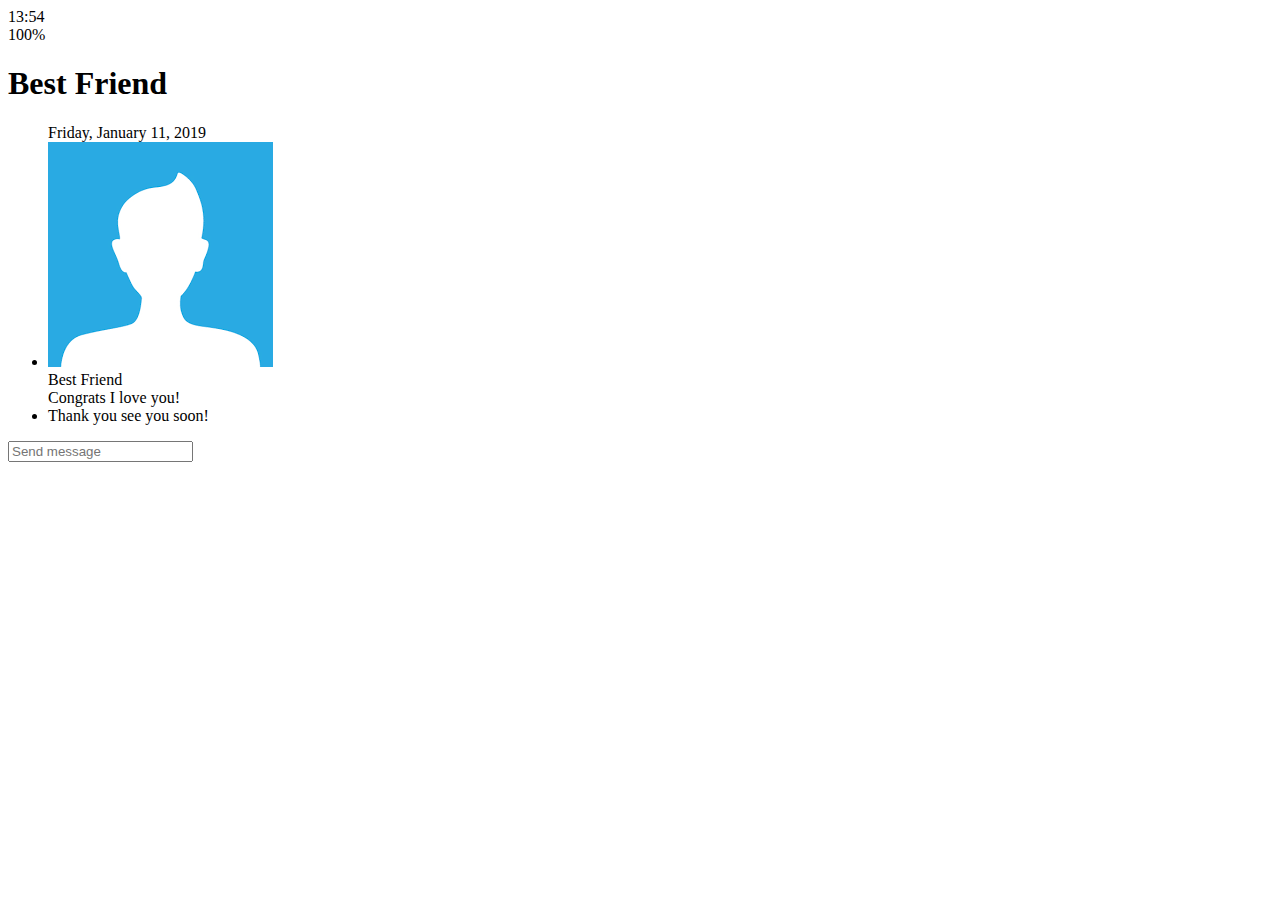
==== chat.html @ dd54923b "20.02.29" ====
<!DOCTYPE html>
<html lang="en">
  <head>
    <meta charset="UTF-8" />
    <meta name="viewport" content="width=device-width, initial-scale=1.0" />
    <link
      rel="stylesheet"
      href="https://use.fontawesome.com/releases/v5.7.2/css/all.css"
      integrity="sha384-fnmOCqbTlWIlj8LyTjo7mOUStjsKC4pOpQbqyi7RrhN7udi9RwhKkMHpvLbHG9Sr"
      crossorigin="anonymous"
    />
    <title>Chat | Kakao Clone</title>
  </head>
  <body>
    <div class="status-bar">
      <div class="status-bar__column">
        <span class="status-bar__clock">13:54</span>
      </div>
      <div class="status-bar__column">
        <i class="fas fa-clock"></i>
        <i class="fas fa-volume-mute"></i>
        <i class="fas fa-wifi"></i>
        <span class="status-bar__batter-level">100%</span>
        <i class="fas fa-battery-full"></i>
      </div>
    </div>
    <header class="header">
      <div class="header__header-column">
        <a href="index.html" class="header__back-btn">
          <i class="fas fa-arrow-left fa-2x"></i>
        </a>
      </div>
      <h1 class="header__title">Best Friend</h1>
      <div class="header__header-column">
        <span class="header__icon">
          <i class="fas fa-search"></i>
        </span>
        <div class="header__icon">
          <i class="fas fa-bars"></i>
        </div>
      </div>
    </header>
    <main class="chat">
      <ul class="chat__messages">
        <span class="chat__timestamp">Friday, January 11, 2019</span>
        <li class="incoming-message message">
          <img src="images/avatar.jpg" class="g-avatar message__avatar" />
          <div class="message__content">
            <span class="message__author">Best Friend</span>
            <div class="message__bubble">
              Congrats I love you!
            </div>
          </div>
          <span class="message__timestamp"></span>
        </li>
        <li class="incoming-message message">
          <span class="message__timestamp"></span>
          <div class="message__content">
            <div class="message__bubble">
              Thank you see you soon!
            </div>
          </div>
        </li>
      </ul>
    </main>
    <div class="chat__write">
      <div class="chat__write-column">
        <i class="far fa-plus-square"></i>
      </div>
      <div class="chat__write-column">
        <input
          type="text"
          placeholder="Send message"
          class="chat__write-input"
        />
      </div>
      <div class="chat__write-column">
        <span class="chat__write-icon">
          <i class="far fa-smile-wink"></i>
        </span>
        <span class="chat__write-icon">
          <i class="fas fa-microphone"></i>
        </span>
      </div>
    </div>
  </body>
</html>
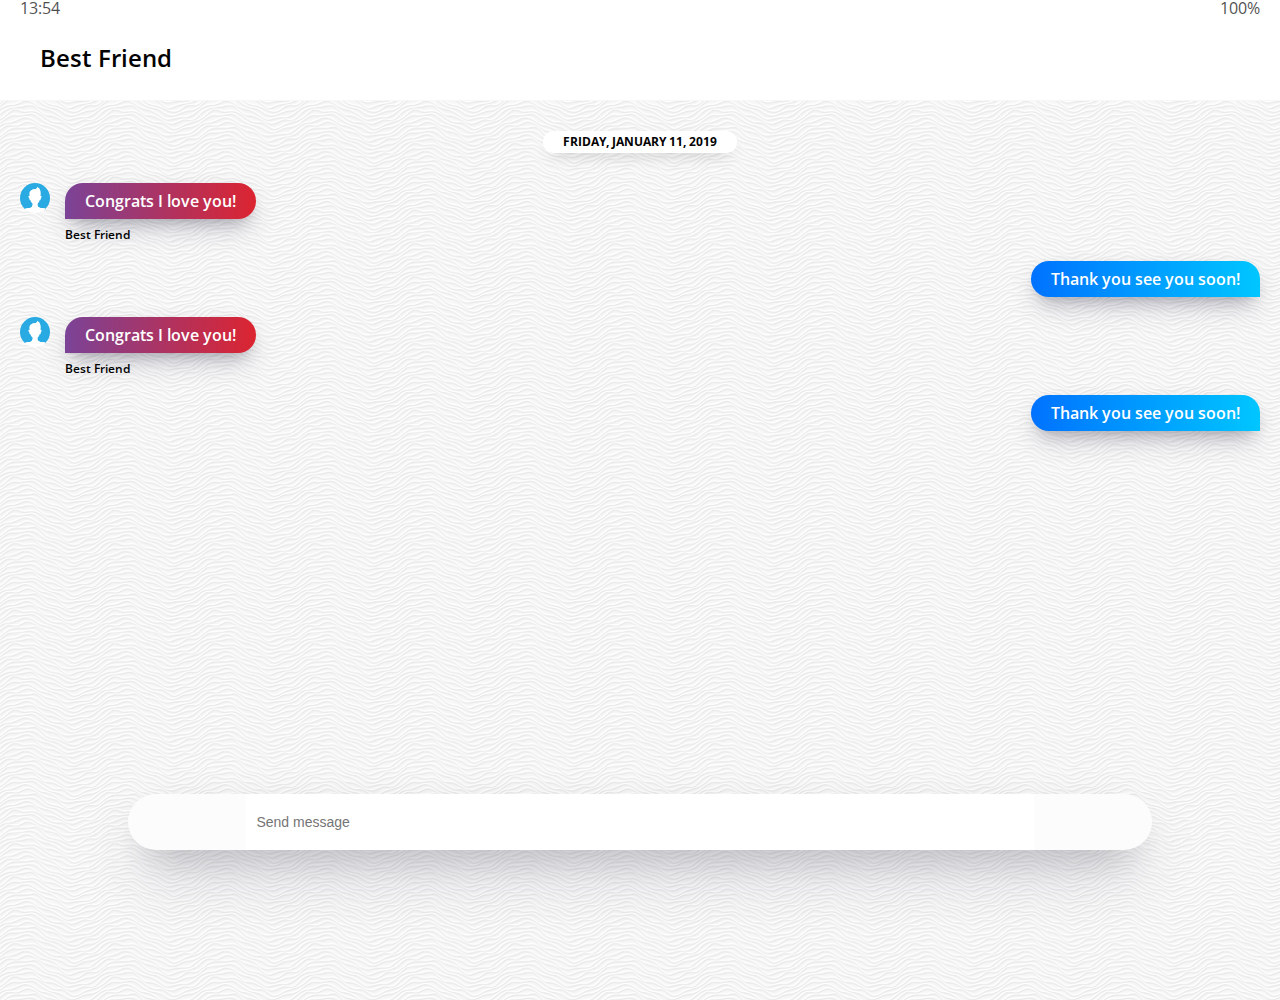
==== commit 265792a9: "20.03.09" ====
--- a/chat.html
+++ b/chat.html
@@ -3,15 +3,17 @@
   <head>
     <meta charset="UTF-8" />
     <meta name="viewport" content="width=device-width, initial-scale=1.0" />
+    <meta http-equiv="X-UA-Compatible" content="ie=edge" />
     <link
       rel="stylesheet"
       href="https://use.fontawesome.com/releases/v5.7.2/css/all.css"
       integrity="sha384-fnmOCqbTlWIlj8LyTjo7mOUStjsKC4pOpQbqyi7RrhN7udi9RwhKkMHpvLbHG9Sr"
       crossorigin="anonymous"
     />
+    <link rel="stylesheet" href="css/styles.css" />
     <title>Chat | Kakao Clone</title>
   </head>
-  <body>
+  <body class="chats-body">
     <div class="status-bar">
       <div class="status-bar__column">
         <span class="status-bar__clock">13:54</span>
@@ -20,17 +22,17 @@
         <i class="fas fa-clock"></i>
         <i class="fas fa-volume-mute"></i>
         <i class="fas fa-wifi"></i>
-        <span class="status-bar__batter-level">100%</span>
+        <span class="status-bar__battery-level">100%</span>
         <i class="fas fa-battery-full"></i>
       </div>
     </div>
     <header class="header">
       <div class="header__header-column">
         <a href="index.html" class="header__back-btn">
-          <i class="fas fa-arrow-left fa-2x"></i>
+          <i class="fas fa-arrow-left"></i>
         </a>
+        <h1 class="header__title">Best Friend</h1>
       </div>
-      <h1 class="header__title">Best Friend</h1>
       <div class="header__header-column">
         <span class="header__icon">
           <i class="fas fa-search"></i>
@@ -40,25 +42,41 @@
         </div>
       </div>
     </header>
-    <main class="chat">
+    <main class="chat-screen">
       <ul class="chat__messages">
         <span class="chat__timestamp">Friday, January 11, 2019</span>
         <li class="incoming-message message">
           <img src="images/avatar.jpg" class="g-avatar message__avatar" />
           <div class="message__content">
+            <span class="message__bubble">
+              Congrats I love you!
+            </span>
             <span class="message__author">Best Friend</span>
-            <div class="message__bubble">
-              Congrats I love you!
-            </div>
           </div>
+        </li>
+        <li class="sent-message message">
           <span class="message__timestamp"></span>
+          <div class="message__content">
+            <span class="message__bubble">
+              Thank you see you soon!
+            </span>
+          </div>
         </li>
         <li class="incoming-message message">
+          <img src="images/avatar.jpg" class="g-avatar message__avatar" />
+          <div class="message__content">
+            <span class="message__bubble">
+              Congrats I love you!
+            </span>
+            <span class="message__author">Best Friend</span>
+          </div>
+        </li>
+        <li class="sent-message message">
           <span class="message__timestamp"></span>
           <div class="message__content">
-            <div class="message__bubble">
+            <span class="message__bubble">
               Thank you see you soon!
-            </div>
+            </span>
           </div>
         </li>
       </ul>
--- a/css/styles.css
+++ b/css/styles.css
@@ -0,0 +1,28 @@
+@import url("https://fonts.googleapis.com/css?family=Open+Sans:300,400,600&display=swap");
+@import "reset.css";
+@import "status-bar.css";
+@import "header.css";
+@import "nav-bar.css";
+@import "friend.css";
+@import "friends.css";
+@import "find.css";
+@import "more.css";
+@import "settings.css";
+@import "chat.css";
+
+* {
+  box-sizing: border-box;
+}
+
+body {
+  background-color: white;
+  padding: 10px 20px;
+  color: #020202;
+  font-family: -apple-system, BlinkMacSystemFont, "Segoe UI", Roboto, Oxygen,
+    Ubuntu, Cantarell, "Open Sans", "Helvetica Neue", sans-serif;
+}
+
+a {
+  color: inherit;
+  text-decoration: none;
+}
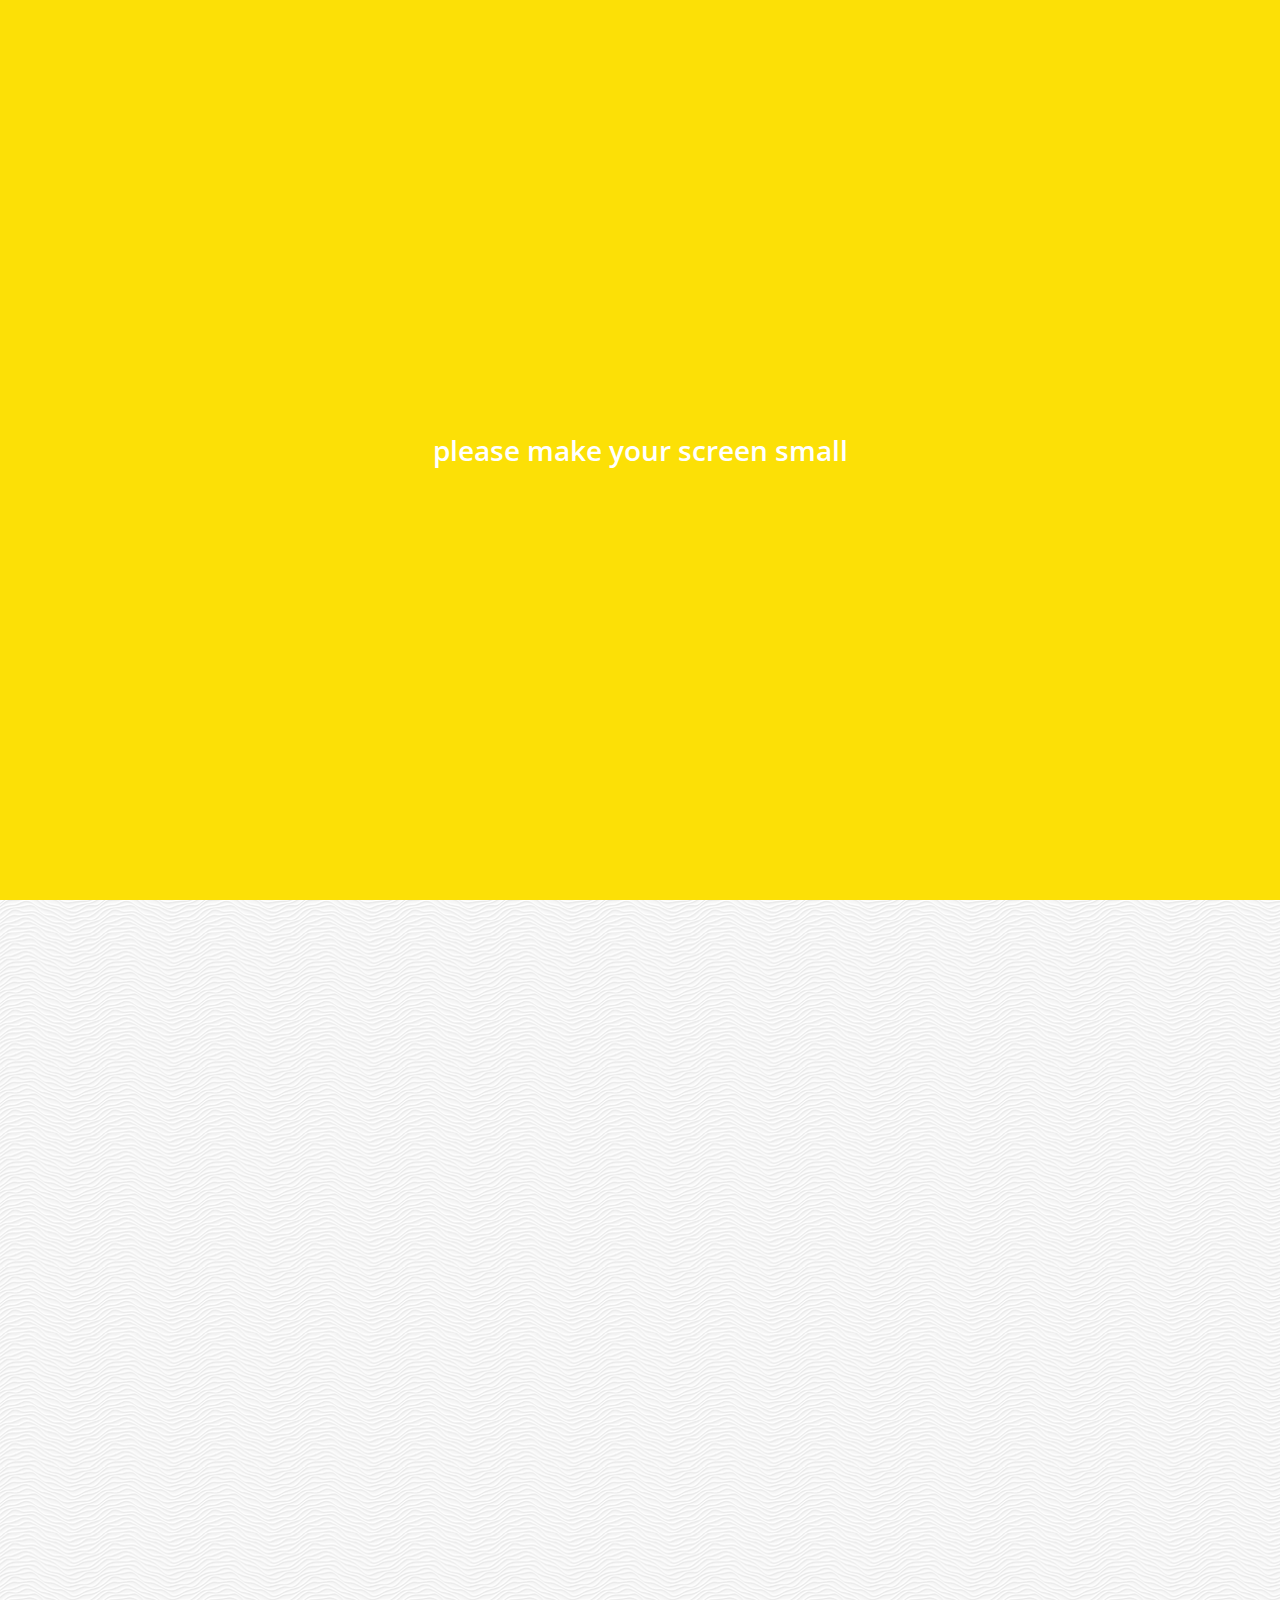
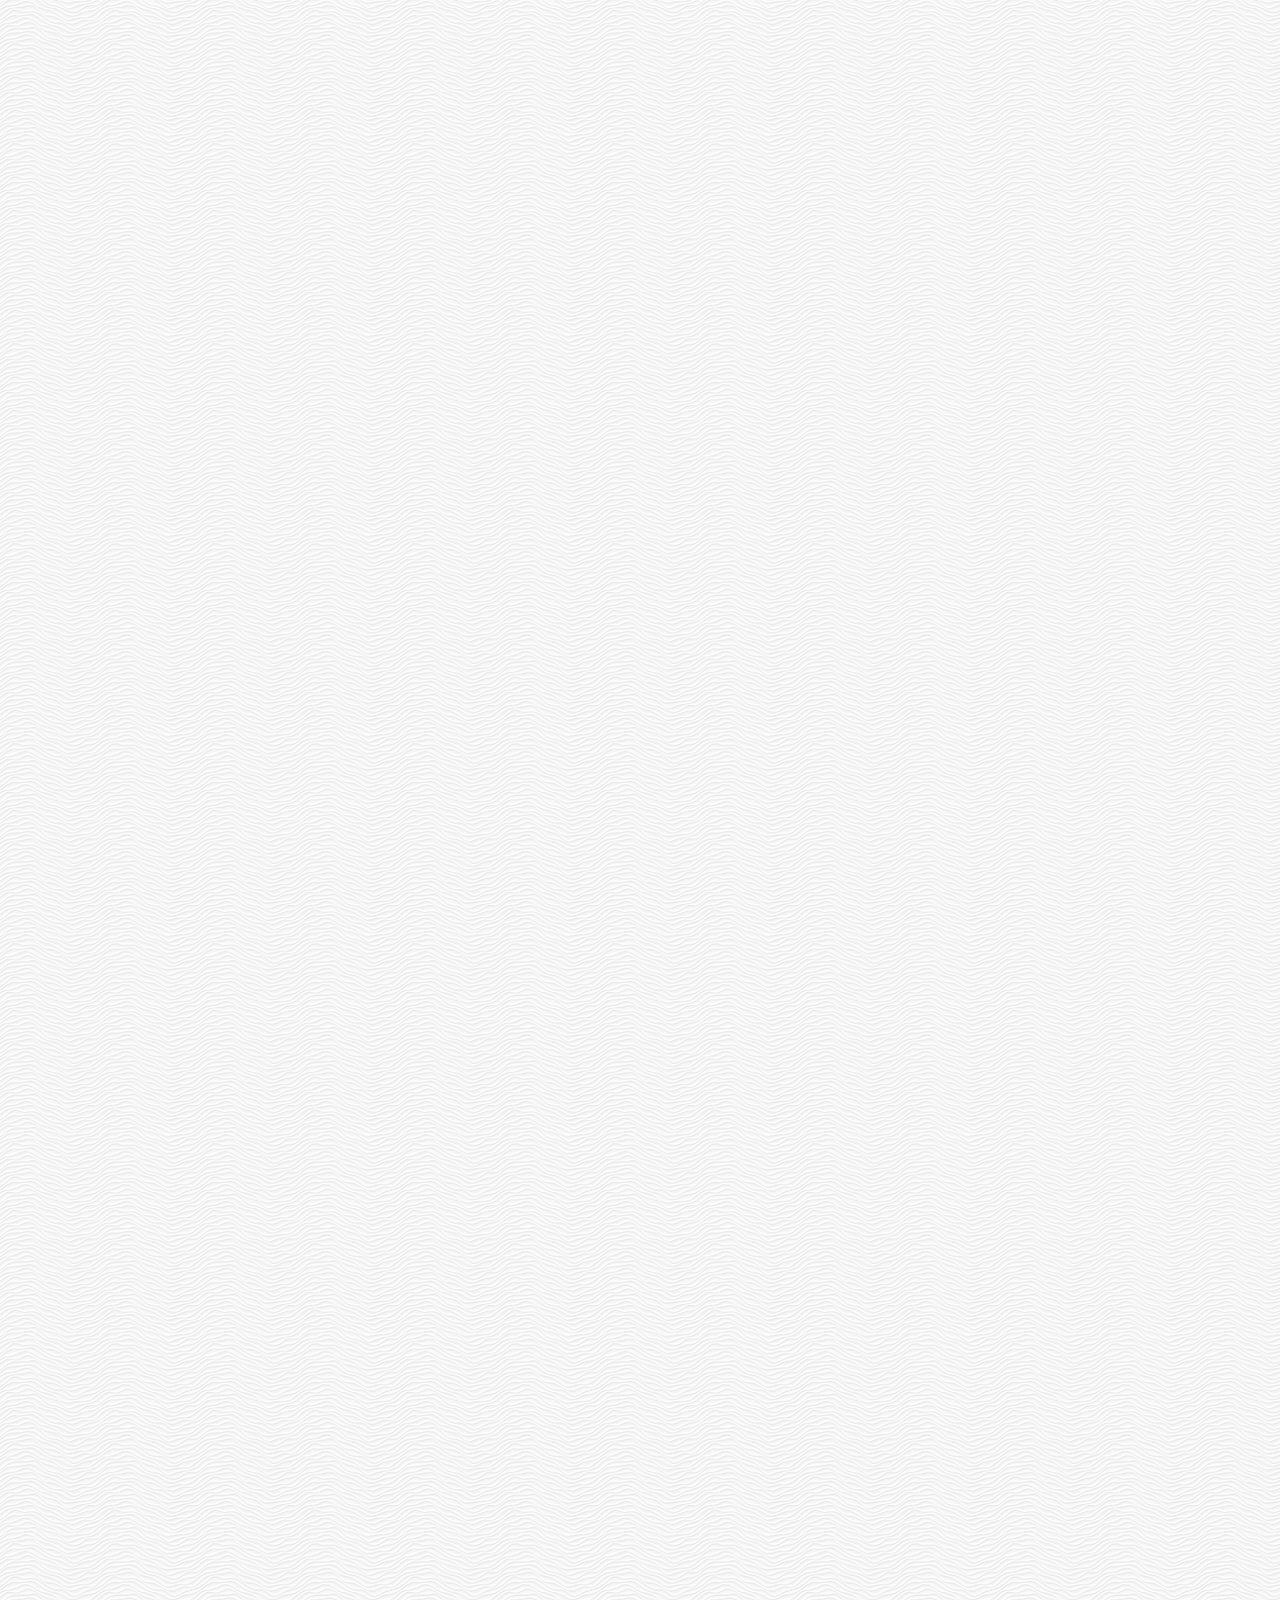
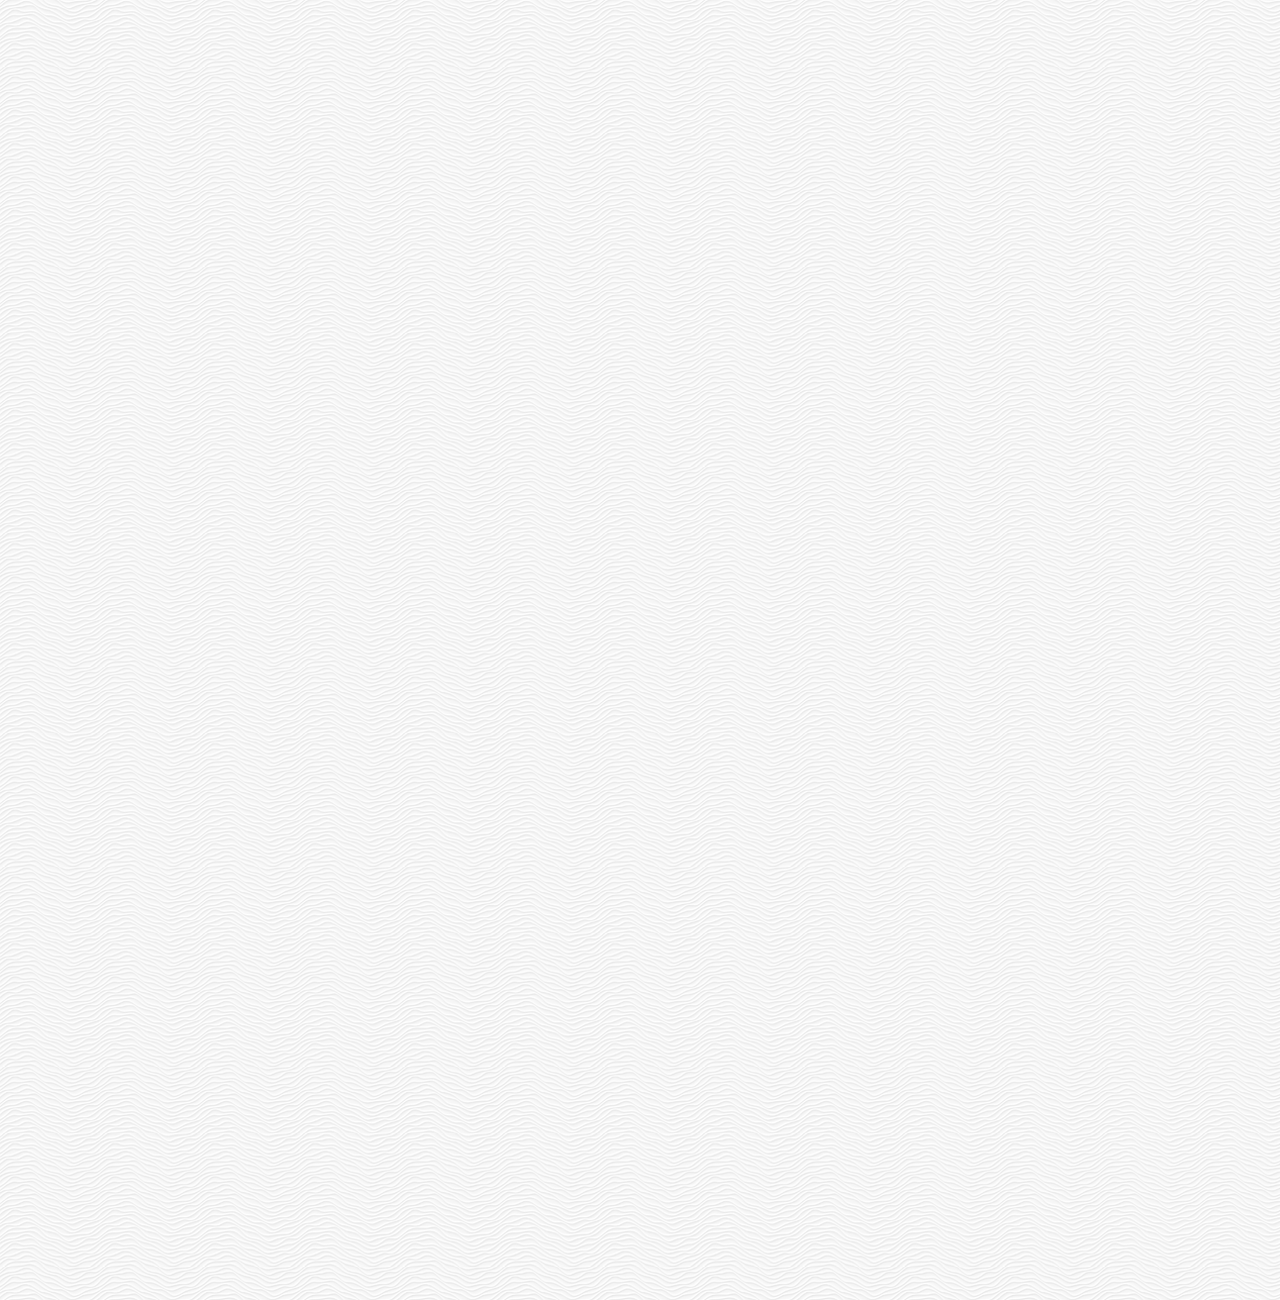
==== commit b032e514: "20.03.13" ====
--- a/chat.html
+++ b/chat.html
@@ -14,34 +14,36 @@
     <title>Chat | Kakao Clone</title>
   </head>
   <body class="chats-body">
-    <div class="status-bar">
-      <div class="status-bar__column">
-        <span class="status-bar__clock">13:54</span>
-      </div>
-      <div class="status-bar__column">
-        <i class="fas fa-clock"></i>
-        <i class="fas fa-volume-mute"></i>
-        <i class="fas fa-wifi"></i>
-        <span class="status-bar__battery-level">100%</span>
-        <i class="fas fa-battery-full"></i>
-      </div>
-    </div>
-    <header class="header">
-      <div class="header__header-column">
-        <a href="index.html" class="header__back-btn">
-          <i class="fas fa-arrow-left"></i>
-        </a>
-        <h1 class="header__title">Best Friend</h1>
-      </div>
-      <div class="header__header-column">
-        <span class="header__icon">
-          <i class="fas fa-search"></i>
-        </span>
-        <div class="header__icon">
-          <i class="fas fa-bars"></i>
+    <div class="header-wrapper">
+      <div class="status-bar">
+        <div class="status-bar__column">
+          <span class="status-bar__clock">13:54</span>
+        </div>
+        <div class="status-bar__column">
+          <i class="fas fa-clock"></i>
+          <i class="fas fa-volume-mute"></i>
+          <i class="fas fa-wifi"></i>
+          <span class="status-bar__battery-level">100%</span>
+          <i class="fas fa-battery-full"></i>
         </div>
       </div>
-    </header>
+      <header class="header">
+        <div class="header__header-column">
+          <a href="index.html" class="header__back-btn">
+            <i class="fas fa-arrow-left"></i>
+          </a>
+          <h1 class="header__title">Best Friend</h1>
+        </div>
+        <div class="header__header-column">
+          <span class="header__icon">
+            <i class="fas fa-search"></i>
+          </span>
+          <div class="header__icon">
+            <i class="fas fa-bars"></i>
+          </div>
+        </div>
+      </header>
+    </div>
     <main class="chat-screen">
       <ul class="chat__messages">
         <span class="chat__timestamp">Friday, January 11, 2019</span>
@@ -81,18 +83,17 @@
         </li>
       </ul>
     </main>
-    <div class="chat__write">
-      <div class="chat__write-column">
+    <div class="chat__write--container">
+      <input
+        type="text"
+        class="chat__write"
+        placeholder="Send message"
+        class="chat__write-input"
+      />
+      <div class="chat__icon-left chat__icon">
         <i class="far fa-plus-square"></i>
       </div>
-      <div class="chat__write-column">
-        <input
-          type="text"
-          placeholder="Send message"
-          class="chat__write-input"
-        />
-      </div>
-      <div class="chat__write-column">
+      <div class="chat__icon-right chat__icon">
         <span class="chat__write-icon">
           <i class="far fa-smile-wink"></i>
         </span>
@@ -101,5 +102,10 @@
         </span>
       </div>
     </div>
+    <div class="bigScreen">
+      <span class="bigScreen__text">
+        please make your screen small
+      </span>
+    </div>
   </body>
 </html>
--- a/css/styles.css
+++ b/css/styles.css
@@ -9,6 +9,7 @@
 @import "more.css";
 @import "settings.css";
 @import "chat.css";
+@import "mobile.css";
 
 * {
   box-sizing: border-box;
@@ -26,3 +27,18 @@
   color: inherit;
   text-decoration: none;
 }
+
+@keyframes fadeIn {
+  from {
+    opacity: 0;
+    transform: translateY(50px);
+  }
+  to {
+    opacity: 1;
+    transform: none;
+  }
+}
+
+main {
+  animation: fadeIn 0.5s ease-in-out;
+}
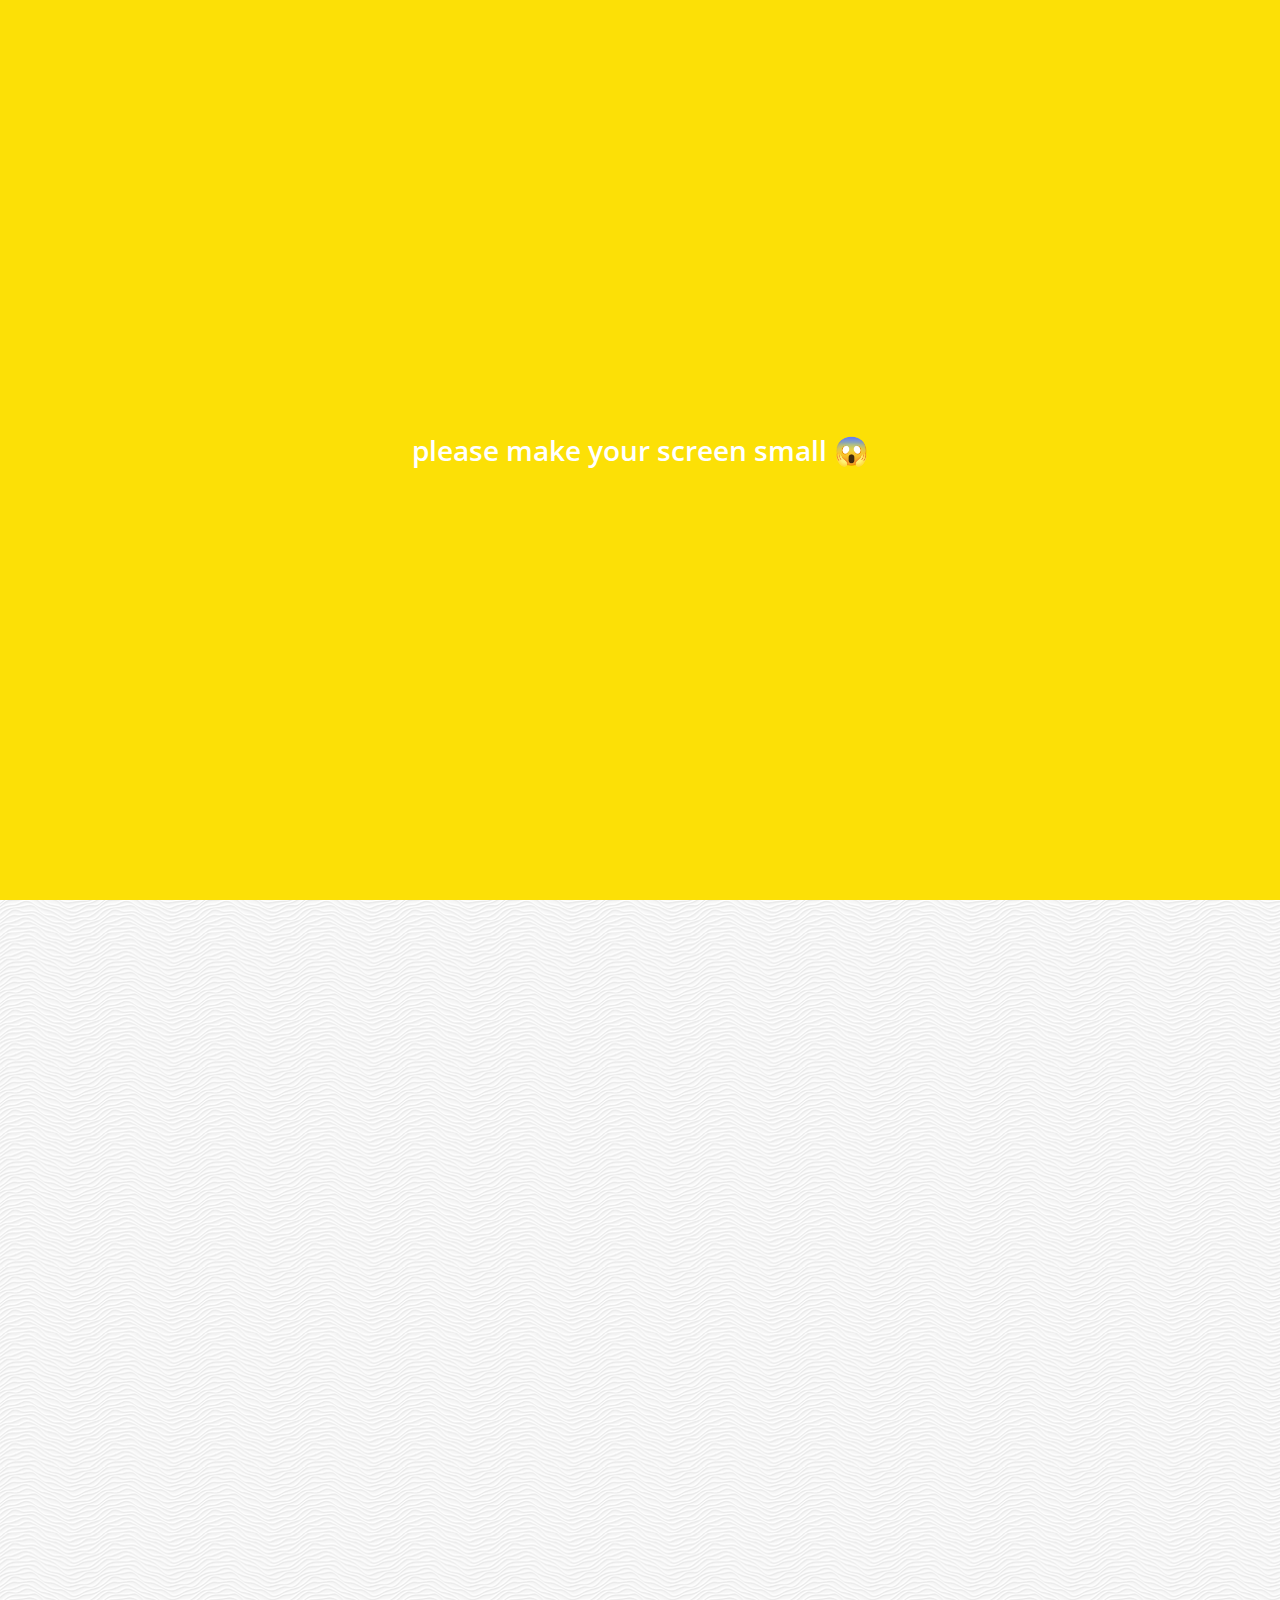
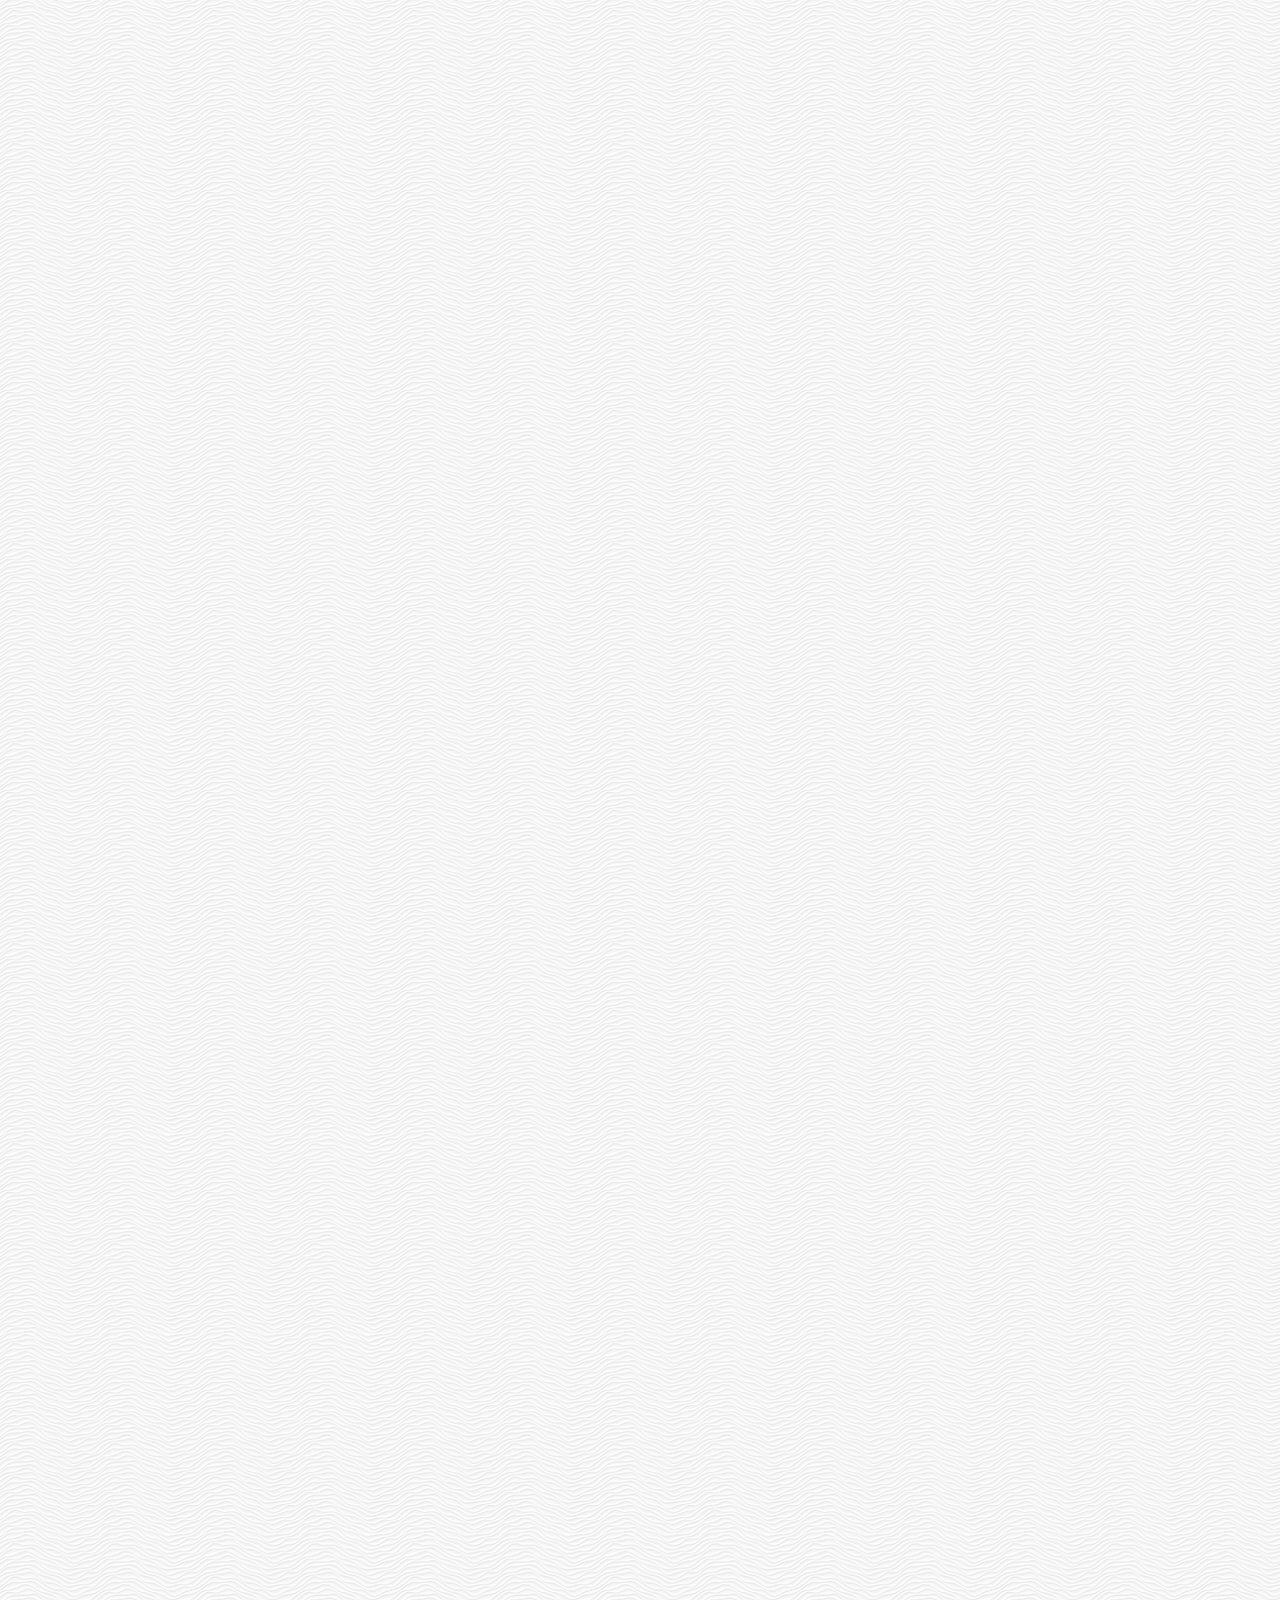
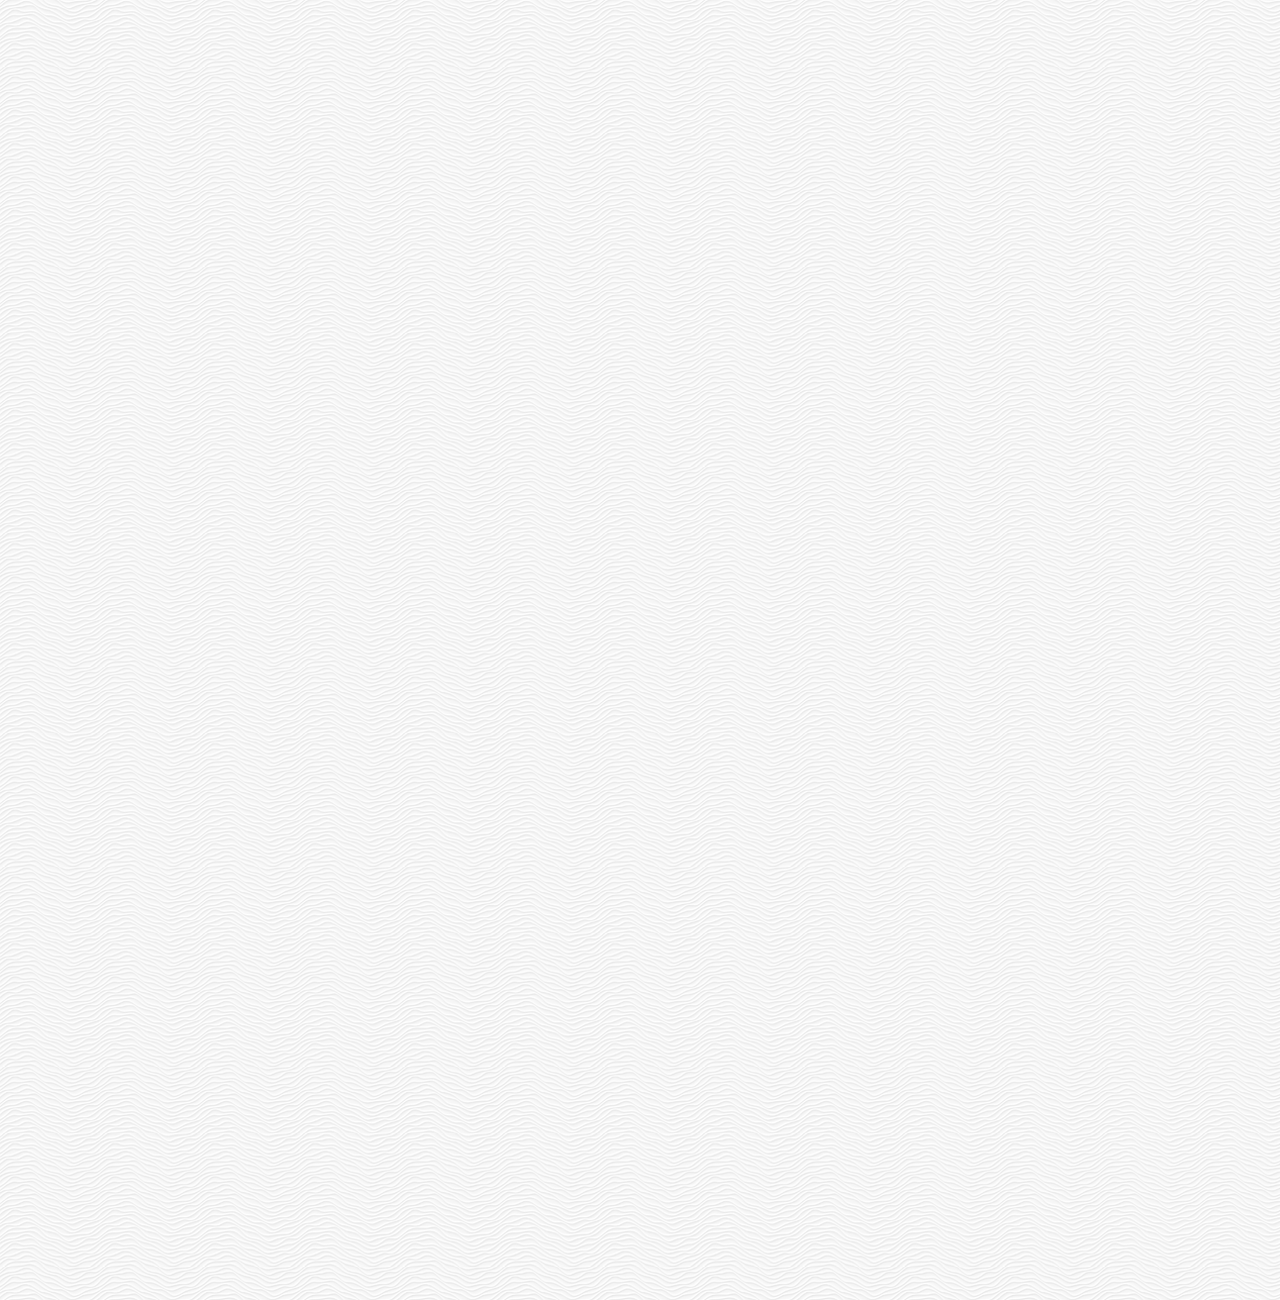
==== commit 2017bafc: "Added Emoji" ====
--- a/chat.html
+++ b/chat.html
@@ -104,7 +104,7 @@
     </div>
     <div class="bigScreen">
       <span class="bigScreen__text">
-        please make your screen small
+        please make your screen small 😱
       </span>
     </div>
   </body>
--- a/css/styles.css
+++ b/css/styles.css
@@ -27,18 +27,3 @@
   color: inherit;
   text-decoration: none;
 }
-
-@keyframes fadeIn {
-  from {
-    opacity: 0;
-    transform: translateY(50px);
-  }
-  to {
-    opacity: 1;
-    transform: none;
-  }
-}
-
-main {
-  animation: fadeIn 0.5s ease-in-out;
-}
